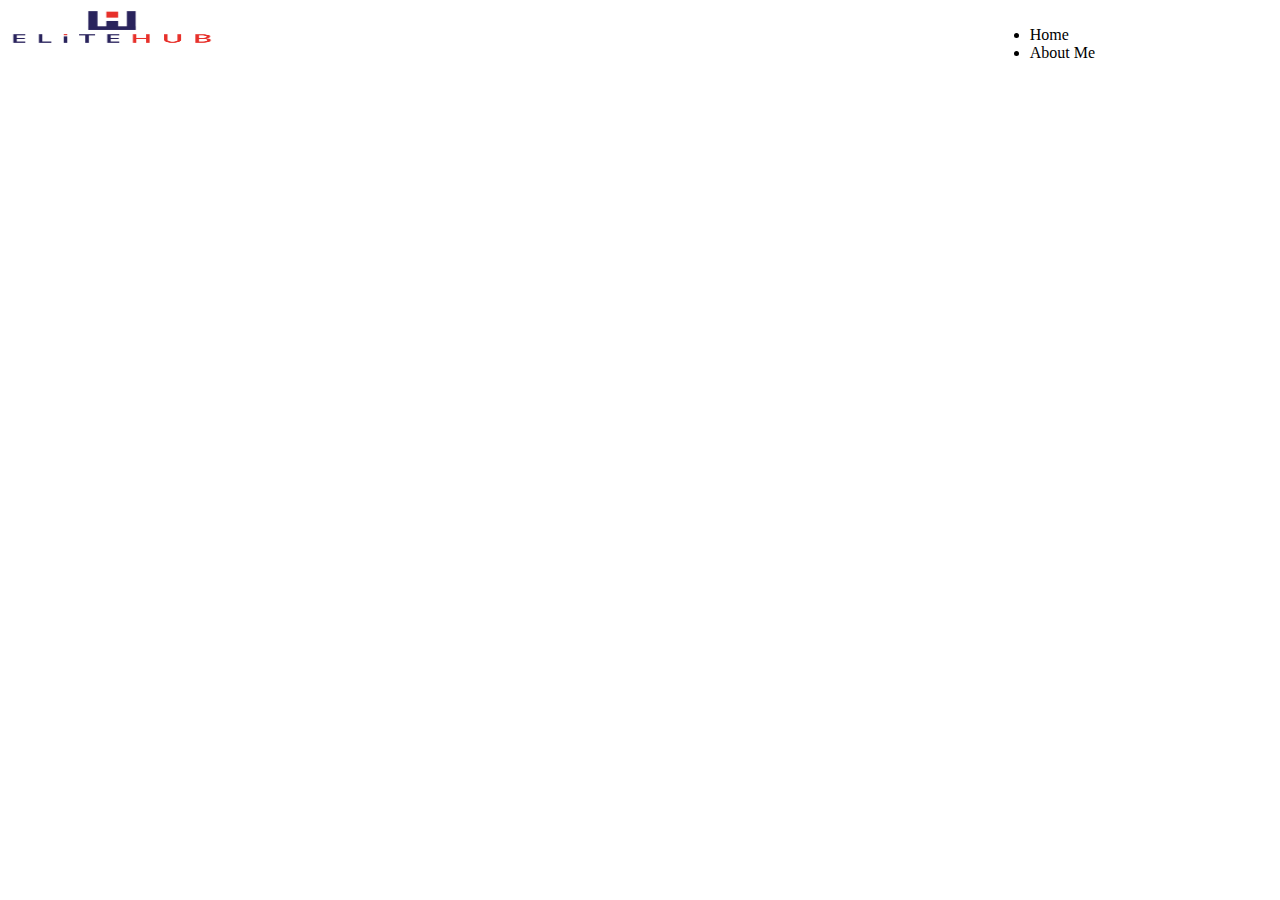
==== index.html @ ce9386c8 "added html" ====
<html>
    <head>
        <title>My Learning Journal</title>
        <link rel="stylesheet" href="/style.css">
    </head>
    <body>
        <div class="container">
            <div class="header">
                <img src="/images/PNG/Logo.png" alt="logo" class="logo"/>
                <nav class="nav">
                    <ul class="ul-items">
                        <li class="ul-items">Home</li>
                        <li class="ul-items">About Me</li>
                    </ul>
                </nav>
            </div>
        </div>
    </body>
</html>
---- style.css ----
html, 
body {
    margin: 0;
    padding: 0;
}

.header{
    display: flex;
    flex-direction: row;
    padding: 10px;
    background-color: #FFFFFF;
    width: 1085px;
    height: 83px;
    justify-content: space-between;

}
.logo{
    height: 34px;
    width: 204px;

}
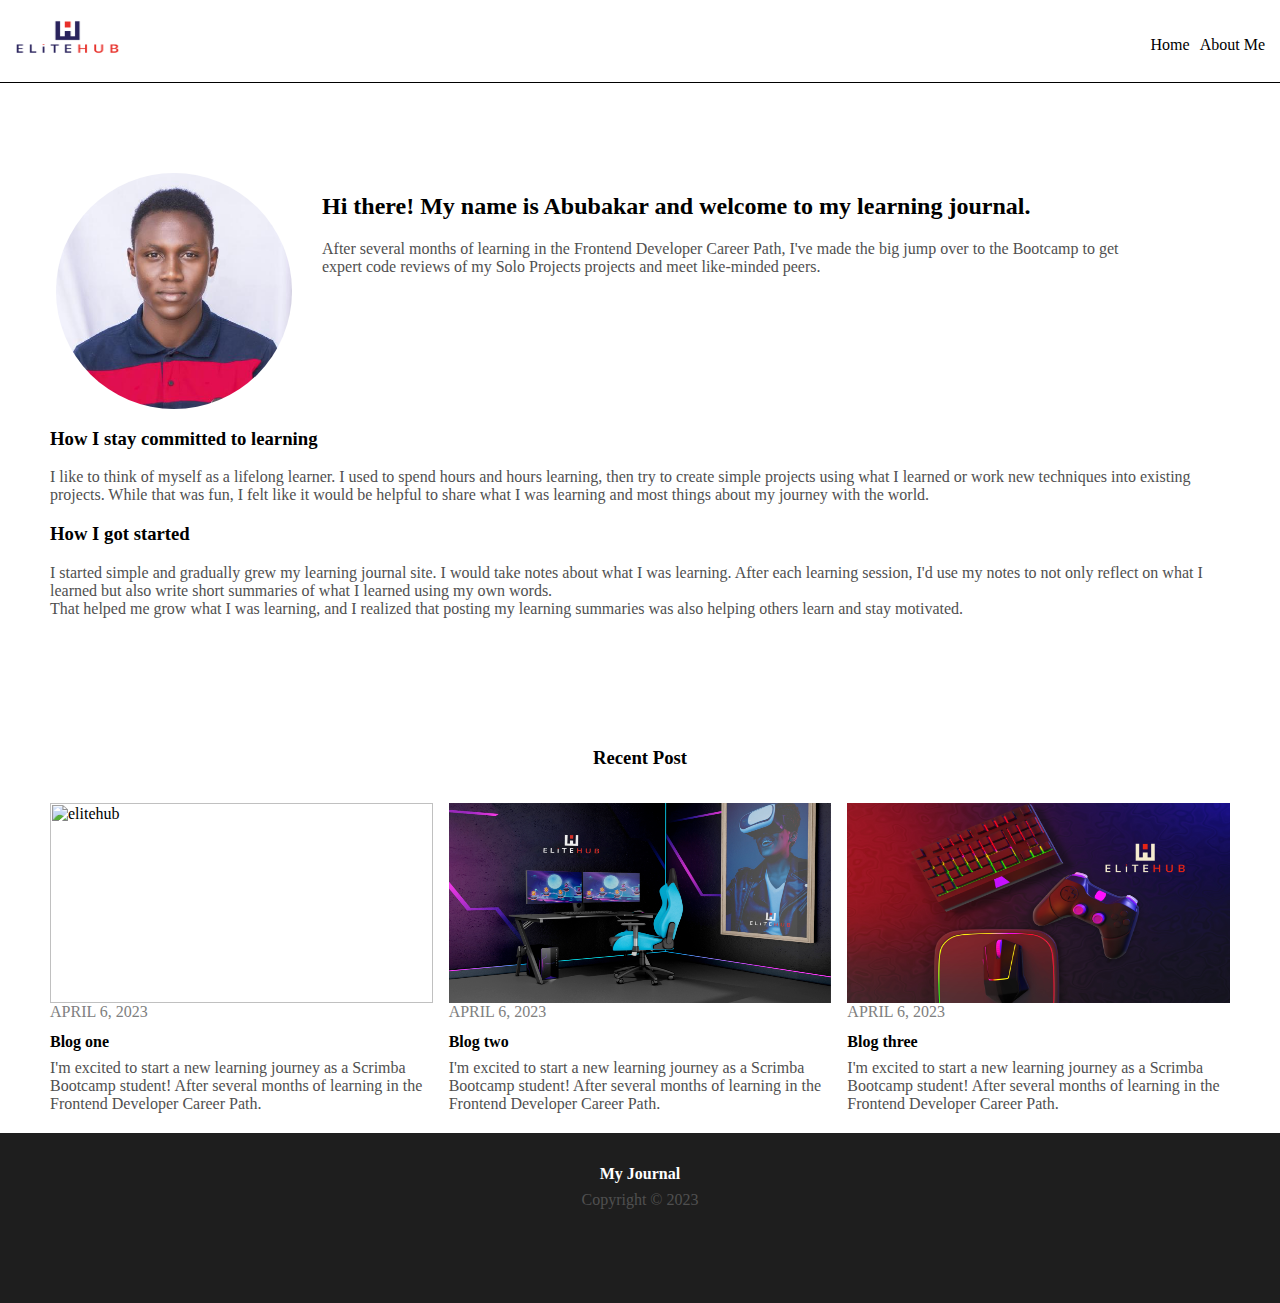
==== commit 70eb0611: "added changes" ====
--- a/index.html
+++ b/index.html
@@ -14,6 +14,55 @@
                     </ul>
                 </nav>
             </div>
+            <div class="section">
+                <div class="about-me">
+                    <img src="/images/abu.jpeg" alt="author" class="author-img">
+                    <div class="author-about">
+                        <h2>Hi there! My name is Abubakar and welcome to my learning journal.</h2>
+                        <p>After several months of learning in the Frontend Developer Career Path, I've made the big jump over to the Bootcamp to get expert code reviews of my Solo Projects projects and meet like-minded peers.</p>
+                    </div>
+                </div>
+                <div class="about-me-info">
+                    <h3>How I stay committed to learning</h3>
+
+                       <p>I like to think of myself as a lifelong learner. I used to spend hours and hours learning, then try to create simple projects using what I learned or work new techniques into existing projects.
+
+                        While that was fun, I felt like it would be helpful to share what I was learning and most things about my journey with the world.</p> 
+
+                        <h3>How I got started</h3>
+
+                        <p>I started simple and gradually grew my learning journal site. I would take notes about what I was learning. After each learning session, I'd use my notes to not only reflect on what I learned but also write short summaries of what I learned using my own words. </p>
+
+                        <p>That helped me grow what I was learning, and I realized that posting my learning summaries was also helping others learn and stay motivated.</p> 
+
+                </div>
+            </div>
+            <div class="section section-grid">
+                <h3 class="title">Recent Post</h4>
+                <div class="grid-info">
+                    <img src="/images/Mockups/Desktop wallpaper.jpg" alt="elitehub" class="grid-imgs">
+                    <span class="date">APRIL 6, 2023</span>
+                    <h4>Blog one</h4>
+                    <p>I'm excited to start a new learning journey as a Scrimba Bootcamp student! After several months of learning in the Frontend Developer Career Path.</p>
+                </div>
+                <div class="grid-info">
+                    <img src="/images/Mockups/gaming_room_scenes.jpg" alt="elitehub" class="grid-imgs">
+                    <span class="date">APRIL 6, 2023</span>
+                    <h4>Blog two</h4>
+                    <p>I'm excited to start a new learning journey as a Scrimba Bootcamp student! After several months of learning in the Frontend Developer Career Path.</p>
+                </div>
+                <div class="grid-info">
+                    <img src="/images/Mockups/Kerfin7_NEA_22341.jpg" alt="elitehub" class="grid-imgs">
+                    <span class="date">APRIL 6, 2023</span>
+                    <h4>Blog three</h4>
+                    <p>I'm excited to start a new learning journey as a Scrimba Bootcamp student! After several months of learning in the Frontend Developer Career Path.</p>
+                </div>
+
+            </div>
+            <div class="footer">
+                <h4>My Journal</h4>
+                <p>Copyright &copy; 2023</p>
+            </div>
         </div>
     </body>
 </html>--- a/style.css
+++ b/style.css
@@ -1,3 +1,6 @@
+*{
+    box-sizing: border-box;
+}
 html, 
 body {
     margin: 0;
@@ -7,15 +10,101 @@
 .header{
     display: flex;
     flex-direction: row;
-    padding: 10px;
+    padding: 20px 15px 15px;
     background-color: #FFFFFF;
-    width: 1085px;
+    width: 100%;
     height: 83px;
     justify-content: space-between;
+    border-bottom: 1px solid black;
+
 
 }
 .logo{
     height: 34px;
-    width: 204px;
+    width: 105px;
 
+}
+.ul-items{
+    display: flex;
+    flex-direction: row;
+    gap: 10px;
+}
+.section{
+    padding: 90px 50px 20;
+
+}
+.about-me{
+    display: flex;
+    flex-direction: row;
+    gap: 30px;
+
+}
+img{
+    width: 100%;
+    height: auto;
+}
+.author-img{
+    width: 20%;
+    height: 100%;
+    border-radius: 50%;
+    margin-left: 6px;
+
+}
+.author-about{
+    margin-top: 0;
+    width: 70%;
+
+}
+.about-me-info{
+    width: 100%;
+    height: auto;
+}
+.section-grid{
+    display: grid;
+    grid-template-columns: 1fr 1fr 1fr;
+    grid-gap: 1em;
+}
+.title{
+    text-align: center;
+    grid-column: 1/-1;
+
+
+}
+.grid-info{
+    display: flex;
+    flex-direction: column;
+
+}
+.grid-imgs{
+    width: 100%;
+    height:200px;
+    display: block;
+}
+span{
+    color: grey;
+
+}
+h4{
+    margin: 12px 0 8px;
+}
+p{
+    margin: 0;
+    color:#505050;
+
+
+}
+.footer{
+    text-align: center;
+    padding: 10px auto 50px;
+    background-color:#1E1E1E ;
+    height: 170px;
+    color: white;
+    padding-top: 20px;
+}
+
+
+@media (max-width:200px){
+    .section{
+        width: 200px;
+    }
 }